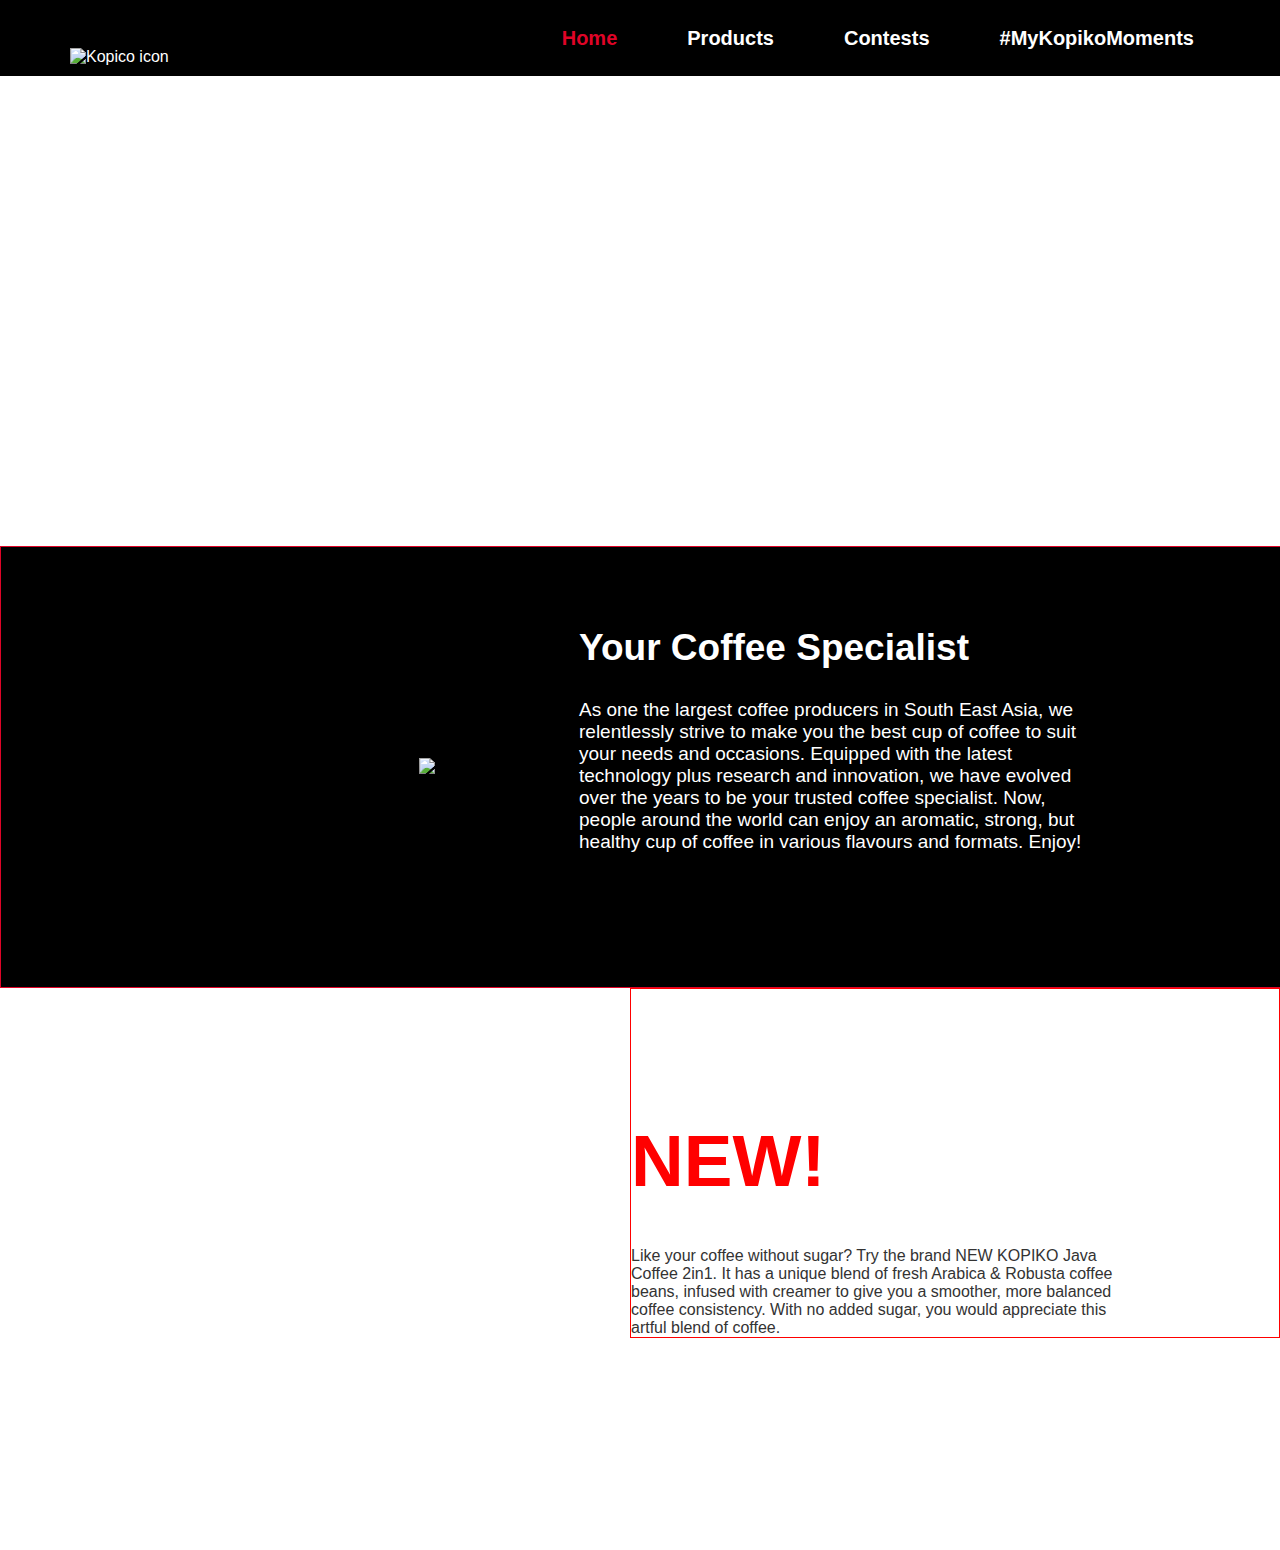
==== kopiko.html @ bb43f7f5 "Initial Commit" ====
<!DOCTYPE html>
<html lang="en">
<head>
  <meta charset="UTF-8">
  <meta name="viewport" content="width=device-width, initial-scale=1.0">
  <title>Kopiko</title>
  <link rel="stylesheet" href="./kopiko.css">
</head>   
<body>

  <!-- Navbar -->
  <nav>
  <div class="nav">
    <ul >
      <img src="https://kopiko.com.my/themes/kopiko/logo.svg" alt="Kopico icon">
      <li id="home-nav">Home</li>
      <li>Products</li>
      <li>Contests</li>
      <li>#MyKopikoMoments</li>
    </ul>
  </nav>
  
  <!-- Section one -->
   <section class="sec-1">

   </section>

   <section class="sec-2">
    <div class="left">
      <img src="https://kopiko.com.my/sites/default/files/images/kopiko.png" alt="kopiko image"> 
    </div>
    <div class="right">
      <h2>Your Coffee Specialist</h2>
      <p>
         As one the largest coffee producers in South East Asia, we relentlessly strive to make you the best cup of coffee to suit your needs and occasions. Equipped with the latest technology plus research and innovation, we have evolved over the years to be your trusted coffee specialist. Now, people around the world can enjoy an aromatic, strong, but healthy cup of coffee in various flavours and formats. Enjoy!
      </p>
    </div>
   </section>


   <!-- section three -->
  <section class="three">
    <div>
    <h1>NEW!</h1>
    <p>Like your coffee without sugar? Try the brand NEW KOPIKO Java Coffee 2in1. It has a unique blend of fresh Arabica & Robusta coffee beans, infused with creamer to give you a smoother, more balanced coffee consistency. With no added sugar, you would appreciate this artful blend of coffee.</p>
  </div>
  </section>



</body>
</html>
---- kopiko.css ----
*{
  margin: 0;
  padding: 0;
}
body{
  background-color: #fff ;
  font-family: sans-serif;
}

nav{
  background-color:   #000000;
  height: 76px;
  width: 100%;

}

nav .nav{
  height: 100%;
  margin-right: 86px;
}

nav ul{
  color: #fff;
  width: 100%;
  height: 100%;
  display: flex;
  justify-content: flex-end;
  align-items: center;
  gap: 70px;

}

nav ul li{
  list-style: none;
  font-weight: bolder;
  font-size: 20px;
}

#home-nav{
  color: #DF0427;
}
nav ul img{
  width: 190px;
  margin-top: 37px;
  margin-right: auto;
  margin-left: 70px;
}
.sec-1{
  width: 100%;
  height:470px;
  background-image: url("https://kopiko.com.my/sites/default/files/slider/contest.jpg");
  background-size: cover;
}
.sec-2{
  width: 100vw;
  height: 440px;
  border: #DF0427 1px solid;
  background-color: black;
  display: flex;

  
}

.sec-2 div{
  height: 100%;
  width: 100%;
}

.sec-2 .right{
  width: 55%;
}

.sec-2 .left{
  display: flex;
  justify-content: flex-end;
  align-items: center;
  width:45%;
}


.sec-2 .left img{
  margin-right: 30px;
}



.sec-2 .right{
  color: #ffff;
  padding: 80px 20px;
}

.sec-2 .right h2{
  font-size: 37px;
}

.sec-2 .right P{
  margin-top: 30px;
  font-size: 19px;
  width: 510px;
}
.three{
  width: 100%;
  height: 562px;
  background-image: url("https://kopiko.com.my/sites/default/files/images/Pack1Table_adjusted.jpg");
}
 .three div{
  margin-left:630px;
  border: 1px red solid;
  margin-bottom: 90px;

}
.three div p{
  width: 600px;
  margin-top: 45px;
  color:#333333;
  width: 500px;
  font-size: medium;

}
.three div h1{
  color: #FF0000;
  font-size: 73px;
  margin-top: 130px;
  font-weight: 800;
  
  
}
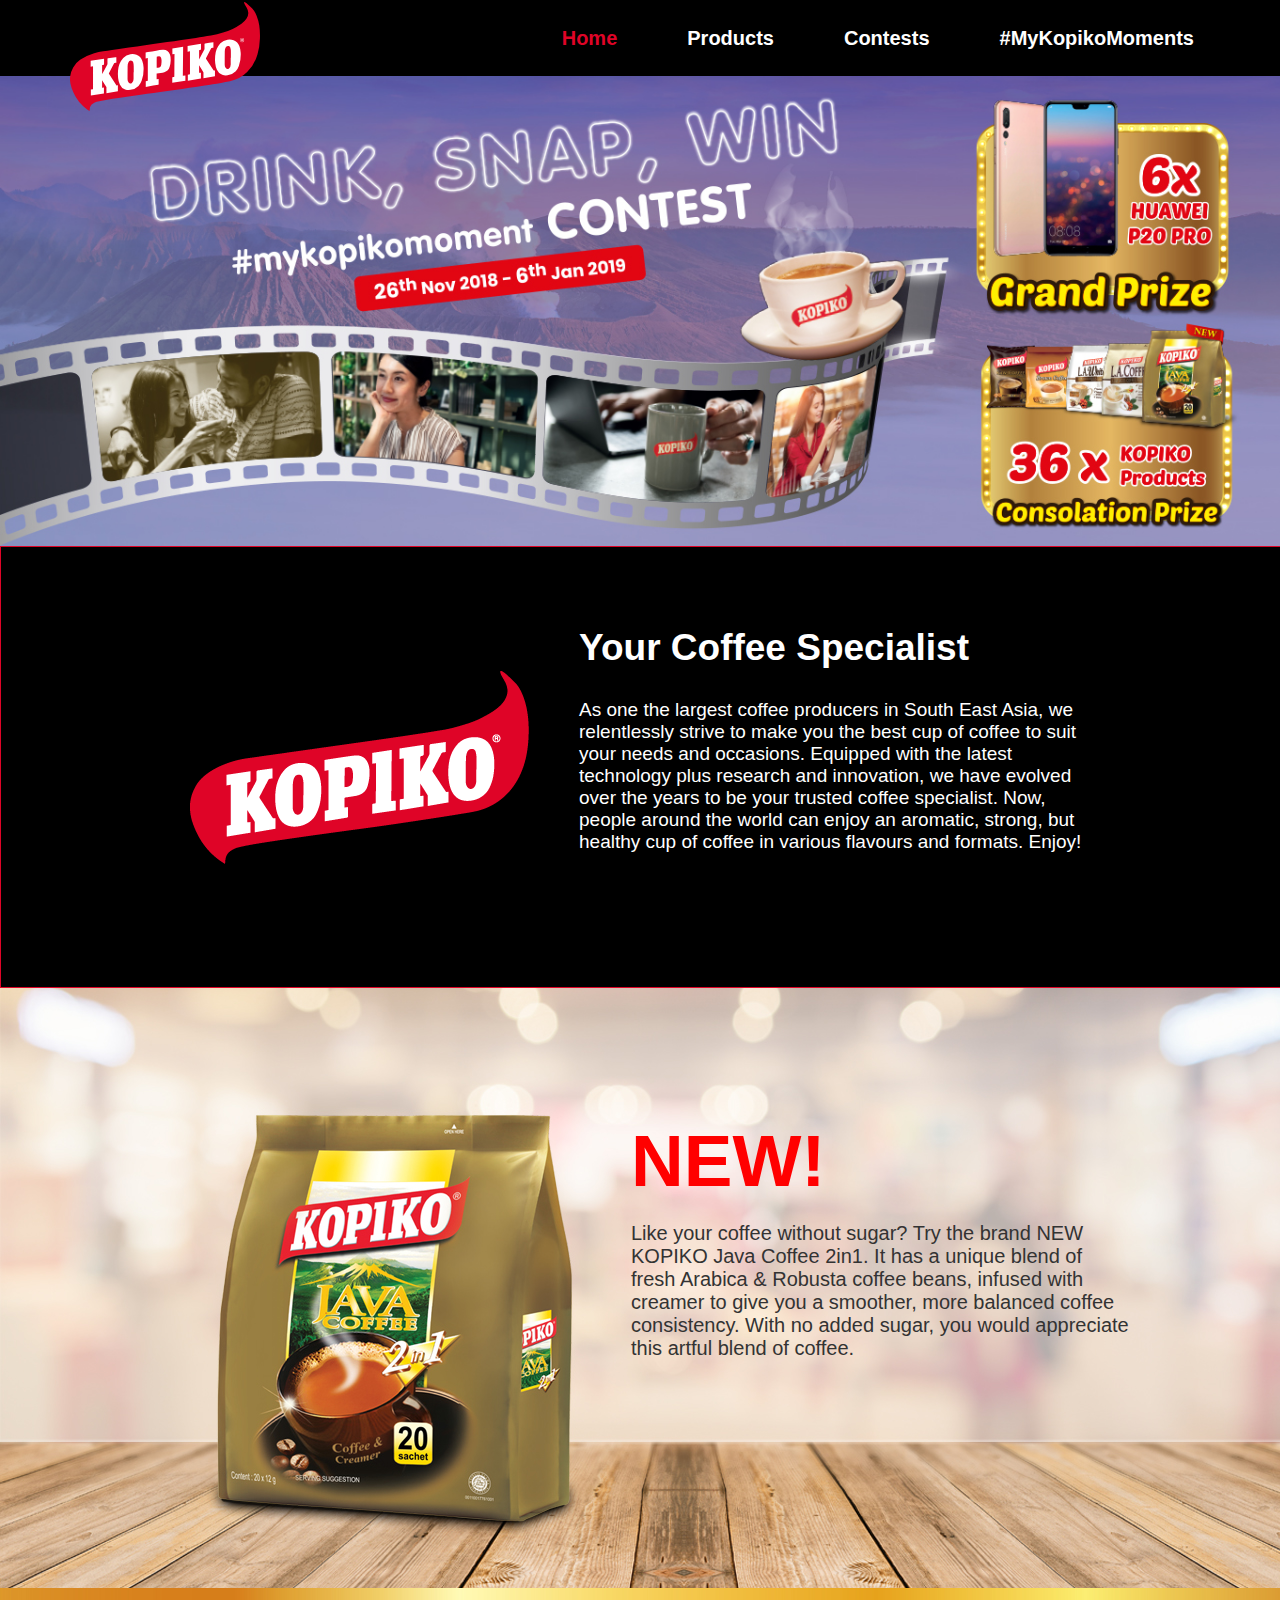
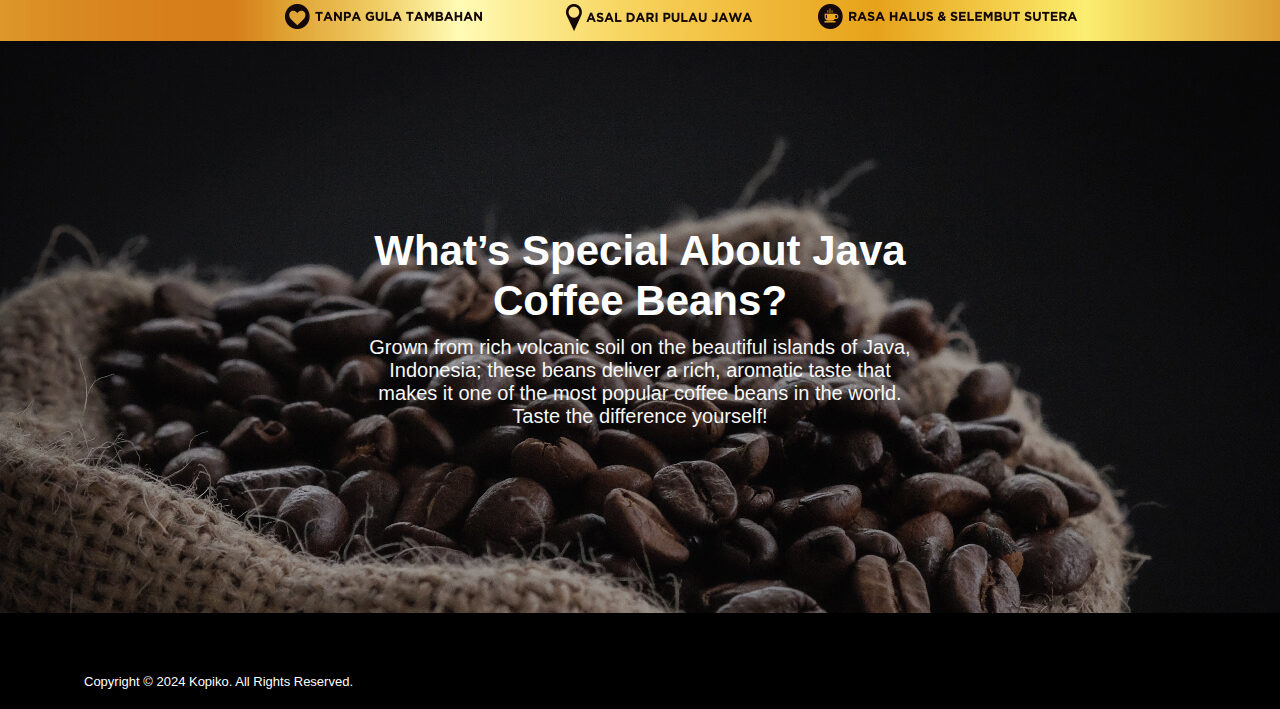
==== commit eb28565f: "Add files via upload" ====
--- a/kopiko.html
+++ b/kopiko.html
@@ -12,22 +12,22 @@
   <nav>
   <div class="nav">
     <ul >
-      <img src="https://kopiko.com.my/themes/kopiko/logo.svg" alt="Kopico icon">
+      <img src="./images/logo.svg" alt="Kopico icon">
       <li id="home-nav">Home</li>
-      <li>Products</li>
-      <li>Contests</li>
-      <li>#MyKopikoMoments</li>
+      <li class="hover">Products</li>
+      <li class="hover">Contests</li>
+      <li class="hover">#MyKopikoMoments</li>
     </ul>
   </nav>
   
   <!-- Section one -->
    <section class="sec-1">
-
+    <h1></h1>
    </section>
 
    <section class="sec-2">
     <div class="left">
-      <img src="https://kopiko.com.my/sites/default/files/images/kopiko.png" alt="kopiko image"> 
+      <img src="/images/kopiko.png" alt="kopiko image"> 
     </div>
     <div class="right">
       <h2>Your Coffee Specialist</h2>
@@ -45,6 +45,14 @@
     <p>Like your coffee without sugar? Try the brand NEW KOPIKO Java Coffee 2in1. It has a unique blend of fresh Arabica & Robusta coffee beans, infused with creamer to give you a smoother, more balanced coffee consistency. With no added sugar, you would appreciate this artful blend of coffee.</p>
   </div>
   </section>
+  <!-- section four -->
+   <section class="four">
+    <h1 >What’s Special About Java Coffee Beans?</h1>
+    <p>Grown from rich volcanic soil on the beautiful islands of Java, Indonesia; these beans deliver a rich, aromatic taste that makes it one of the most popular coffee beans in the world. Taste the difference yourself!</p>
+   </section>
+   <footer>
+    <P>Copyright © 2024 Kopiko. All Rights Reserved.</P>
+   </footer>
 
 
 
--- a/kopiko.css
+++ b/kopiko.css
@@ -6,6 +6,10 @@
 body{
   background-color: #fff ;
   font-family: sans-serif;
+}
+
+body{
+  overflow-x: hidden;
 }
 
 nav{
@@ -37,6 +41,13 @@
   font-size: 20px;
 }
 
+nav .nav ul .hover:hover{
+  color:#DF0427;
+  transition:400ms;
+  transform: scale(1.2);
+}
+
+
 #home-nav{
   color: #DF0427;
 }
@@ -49,7 +60,7 @@
 .sec-1{
   width: 100%;
   height:470px;
-  background-image: url("https://kopiko.com.my/sites/default/files/slider/contest.jpg");
+  background-image: url("./images/contest.jpg");
   background-size: cover;
 }
 .sec-2{
@@ -101,21 +112,20 @@
 }
 .three{
   width: 100%;
-  height: 562px;
-  background-image: url("https://kopiko.com.my/sites/default/files/images/Pack1Table_adjusted.jpg");
+  height: 653px;
+  background-image: url("./images/Pack1Table_adjusted.jpg");
 }
  .three div{
   margin-left:630px;
-  border: 1px red solid;
   margin-bottom: 90px;
-
+  border: 1px rgba(255, 0, 0, 0) solid;
 }
 .three div p{
   width: 600px;
-  margin-top: 45px;
+  margin-top: 20px;
   color:#333333;
   width: 500px;
-  font-size: medium;
+  font-size: 20px;
 
 }
 .three div h1{
@@ -123,6 +133,42 @@
   font-size: 73px;
   margin-top: 130px;
   font-weight: 800;
+}
+.four{
+  background-image: url("./images/coffee\ bean\ background.jpg");
+  width: 100%;
+  height: 572px;
+  display: flex;
+  justify-content: center;
+  align-items: center;
+  flex-direction: column;
+}
+.four h1{
+  color: #FFFFFF;
+  font-size: 42px;
+  font-weight:800;
+  width: 600px;
+  text-align: center;
+  line-height: 1.2;
+}
+.four p{
+  color: #F7F7F6;
+  font: 450;
+  width: 550px;
+  font-size:20px;
+  margin-top: 10px;
+  text-align: center;
+}
+footer{
+  background-color: #000000;
+  width: 100%;
+  height: 96px;
+}
+footer p{
+  color: white;
+  font-size:13px ;
+  padding-left: 84px;
+  padding-top: 61px;
   
-  
-}
+
+}